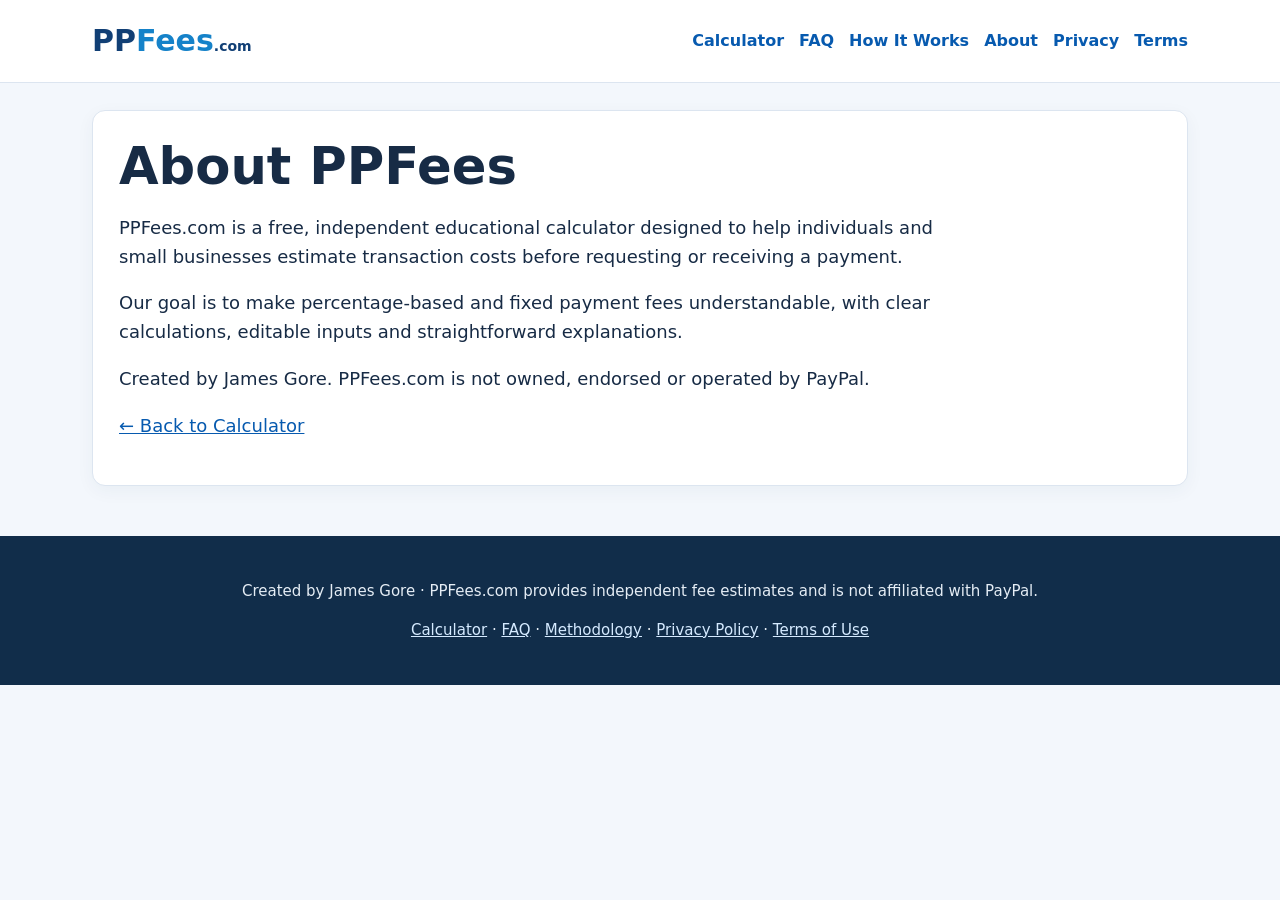
==== about.html @ de268a90 "Add files via upload" ====
<!doctype html><html lang="en"><head><meta charset="utf-8"><meta name="viewport" content="width=device-width,initial-scale=1"><meta name="description" content="About the independent PPFees fee calculator"><title>About PPFees | PPFees.com</title><link rel="stylesheet" href="style.css"></head><body><header class="site-head"><div class="shell head-inner"><a class="brand" href="index.html">PP<span>Fees</span><small>.com</small></a><nav aria-label="Main navigation"><a href="index.html">Calculator</a><a href="faq.html">FAQ</a><a href="methodology.html">How It Works</a><a href="about.html">About</a><a href="privacy.html">Privacy</a><a href="terms.html">Terms</a></nav></div></header><main class="shell"><section class="content"><h1>About PPFees</h1><p>PPFees.com is a free, independent educational calculator designed to help individuals and small businesses estimate transaction costs before requesting or receiving a payment.</p><p>Our goal is to make percentage-based and fixed payment fees understandable, with clear calculations, editable inputs and straightforward explanations.</p><p>Created by James Gore. PPFees.com is not owned, endorsed or operated by PayPal.</p><p><a href="index.html">← Back to Calculator</a></p></section></main><footer><p>Created by James Gore · PPFees.com provides independent fee estimates and is not affiliated with PayPal.</p><p><a href="index.html">Calculator</a> · <a href="faq.html">FAQ</a> · <a href="methodology.html">Methodology</a> · <a href="privacy.html">Privacy Policy</a> · <a href="terms.html">Terms of Use</a></p></footer></body></html>
---- style.css ----
*{box-sizing:border-box}body{margin:0;font:18px/1.6 system-ui,-apple-system,BlinkMacSystemFont,"Segoe UI",sans-serif;color:#172b45;background:#f3f7fc}a{color:#075aaf}a:hover{text-decoration-thickness:2px}.shell{max-width:1140px;margin:auto;padding:0 22px}.site-head{background:#fff;border-bottom:1px solid #dce5f0}.head-inner{display:flex;align-items:center;justify-content:space-between;gap:22px;flex-wrap:wrap;padding-top:17px;padding-bottom:17px}.brand{text-decoration:none;color:#113f75;font-size:30px;font-weight:800}.brand span{color:#1582c9}.brand small{font-size:14px}nav{display:flex;flex-wrap:wrap;gap:15px}nav a{text-decoration:none;font-size:16px;font-weight:600}.hero{padding:45px 0 24px}.eyebrow{color:#075aaf;font-weight:700;text-transform:uppercase;letter-spacing:.08em;font-size:14px}h1{font-size:clamp(32px,4vw,52px);line-height:1.15;margin:0 0 16px}h2{font-size:27px;line-height:1.3}h3{font-size:22px}.hero p{max-width:900px}.note{padding:15px 18px;background:#e8f3fd;border-left:4px solid #1680c2;border-radius:4px}.layout{display:grid;grid-template-columns:1fr 1fr;gap:24px;align-items:start}.panel,.content{background:#fff;padding:26px;border:1px solid #dce5f0;border-radius:13px;box-shadow:0 5px 18px #173b5e0c}.panel h2{margin-top:0}label{display:block;font-weight:700;margin:17px 0 7px}input,select{width:100%;padding:12px 13px;font:inherit;color:#172b45;border:1px solid #94aac0;border-radius:8px;background:#fff}.two{display:grid;grid-template-columns:1fr 1fr;gap:15px}button{margin-top:20px;padding:12px 19px;border:0;border-radius:8px;background:#0865b1;color:#fff;font:inherit;font-weight:700;cursor:pointer}button.secondary{background:#e6f0f8;color:#124a7c;margin-left:8px}button:hover{filter:brightness(.93)}.small{font-size:15px;color:#52667d}.result-primary{background:#0b4275;color:#fff;border-radius:10px;padding:23px;margin-bottom:17px}.result-primary span{display:block}.result-primary strong{display:block;font-size:38px;line-height:1.3}.result dl{margin:0}.result dl div{display:flex;justify-content:space-between;gap:15px;border-bottom:1px solid #e0e7ef;padding:11px 0}.result dd{font-weight:750;margin:0;text-align:right;white-space:nowrap}.error{color:#a11d20;font-weight:700}.content{margin:27px 0 50px}.content p,.content li{max-width:850px}footer{background:#112d4a;color:#e5edf5;text-align:center;padding:28px 20px;font-size:15px}footer a{color:#d5eaff}@media(max-width:760px){.layout{grid-template-columns:1fr}.two{grid-template-columns:1fr}.panel{padding:20px}.head-inner{align-items:start}nav{gap:12px}.result-primary strong{font-size:32px}button.secondary{margin-left:0}}
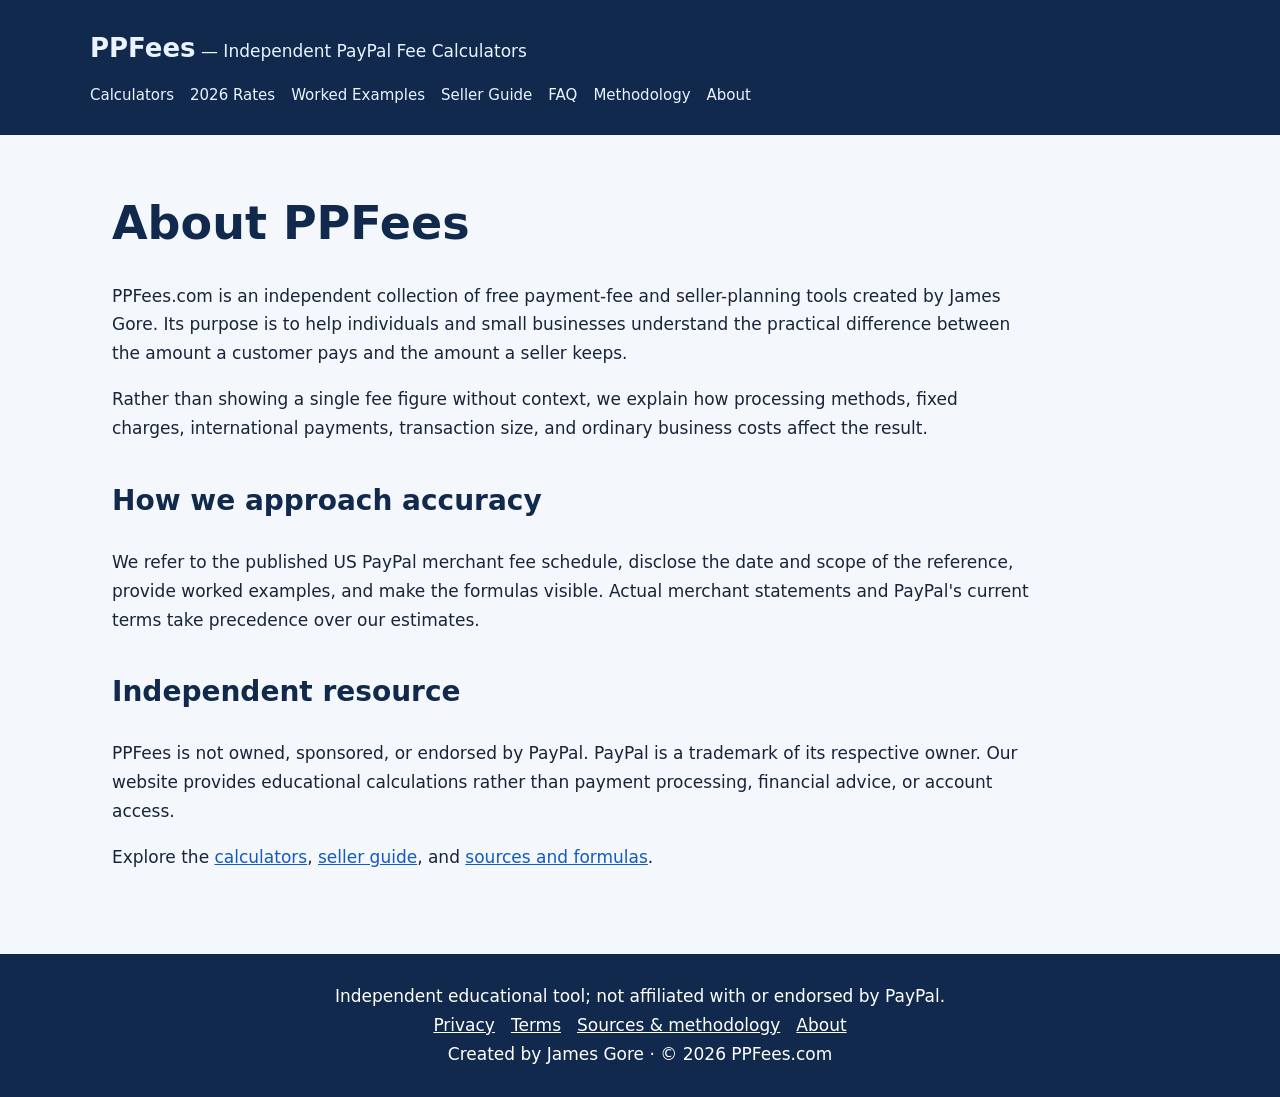
==== commit 51698228: "Add files via upload" ====
--- a/about.html
+++ b/about.html
@@ -1 +1 @@
-<!doctype html><html lang="en"><head><meta charset="utf-8"><meta name="viewport" content="width=device-width,initial-scale=1"><meta name="description" content="About the independent PPFees fee calculator"><title>About PPFees | PPFees.com</title><link rel="stylesheet" href="style.css"></head><body><header class="site-head"><div class="shell head-inner"><a class="brand" href="index.html">PP<span>Fees</span><small>.com</small></a><nav aria-label="Main navigation"><a href="index.html">Calculator</a><a href="faq.html">FAQ</a><a href="methodology.html">How It Works</a><a href="about.html">About</a><a href="privacy.html">Privacy</a><a href="terms.html">Terms</a></nav></div></header><main class="shell"><section class="content"><h1>About PPFees</h1><p>PPFees.com is a free, independent educational calculator designed to help individuals and small businesses estimate transaction costs before requesting or receiving a payment.</p><p>Our goal is to make percentage-based and fixed payment fees understandable, with clear calculations, editable inputs and straightforward explanations.</p><p>Created by James Gore. PPFees.com is not owned, endorsed or operated by PayPal.</p><p><a href="index.html">← Back to Calculator</a></p></section></main><footer><p>Created by James Gore · PPFees.com provides independent fee estimates and is not affiliated with PayPal.</p><p><a href="index.html">Calculator</a> · <a href="faq.html">FAQ</a> · <a href="methodology.html">Methodology</a> · <a href="privacy.html">Privacy Policy</a> · <a href="terms.html">Terms of Use</a></p></footer></body></html>+<!doctype html><html lang="en"><head><meta charset="utf-8"><meta name="viewport" content="width=device-width,initial-scale=1"><meta name="theme-color" content="#10294d"><link rel="stylesheet" href="style.css"><link rel="canonical" href="https://ppfees.com/about.html"><meta name="description" content="About the independent PPFees calculator project and its purpose."><title>About PPFees | PPFees</title></head><body><header><a href="index.html"><strong>PPFees</strong> — Independent PayPal Fee Calculators</a><nav><a href="index.html">Calculators</a> <a href="rates.html">2026 Rates</a> <a href="examples.html">Worked Examples</a> <a href="guide.html">Seller Guide</a> <a href="faq.html">FAQ</a> <a href="methodology.html">Methodology</a> <a href="about.html">About</a></nav></header><main><h1>About PPFees</h1><p>PPFees.com is an independent collection of free payment-fee and seller-planning tools created by James Gore. Its purpose is to help individuals and small businesses understand the practical difference between the amount a customer pays and the amount a seller keeps.</p><p>Rather than showing a single fee figure without context, we explain how processing methods, fixed charges, international payments, transaction size, and ordinary business costs affect the result.</p><h2>How we approach accuracy</h2><p>We refer to the published US PayPal merchant fee schedule, disclose the date and scope of the reference, provide worked examples, and make the formulas visible. Actual merchant statements and PayPal's current terms take precedence over our estimates.</p><h2>Independent resource</h2><p>PPFees is not owned, sponsored, or endorsed by PayPal. PayPal is a trademark of its respective owner. Our website provides educational calculations rather than payment processing, financial advice, or account access.</p><p>Explore the <a href="index.html">calculators</a>, <a href="guide.html">seller guide</a>, and <a href="methodology.html">sources and formulas</a>.</p></main><footer><div>Independent educational tool; not affiliated with or endorsed by PayPal.</div><div><a href="privacy.html">Privacy</a><a href="terms.html">Terms</a><a href="methodology.html">Sources & methodology</a><a href="about.html">About</a></div><div>Created by James Gore · © 2026 PPFees.com</div></footer></body></html>
--- a/style.css
+++ b/style.css
@@ -1 +1 @@
-*{box-sizing:border-box}body{margin:0;font:18px/1.6 system-ui,-apple-system,BlinkMacSystemFont,"Segoe UI",sans-serif;color:#172b45;background:#f3f7fc}a{color:#075aaf}a:hover{text-decoration-thickness:2px}.shell{max-width:1140px;margin:auto;padding:0 22px}.site-head{background:#fff;border-bottom:1px solid #dce5f0}.head-inner{display:flex;align-items:center;justify-content:space-between;gap:22px;flex-wrap:wrap;padding-top:17px;padding-bottom:17px}.brand{text-decoration:none;color:#113f75;font-size:30px;font-weight:800}.brand span{color:#1582c9}.brand small{font-size:14px}nav{display:flex;flex-wrap:wrap;gap:15px}nav a{text-decoration:none;font-size:16px;font-weight:600}.hero{padding:45px 0 24px}.eyebrow{color:#075aaf;font-weight:700;text-transform:uppercase;letter-spacing:.08em;font-size:14px}h1{font-size:clamp(32px,4vw,52px);line-height:1.15;margin:0 0 16px}h2{font-size:27px;line-height:1.3}h3{font-size:22px}.hero p{max-width:900px}.note{padding:15px 18px;background:#e8f3fd;border-left:4px solid #1680c2;border-radius:4px}.layout{display:grid;grid-template-columns:1fr 1fr;gap:24px;align-items:start}.panel,.content{background:#fff;padding:26px;border:1px solid #dce5f0;border-radius:13px;box-shadow:0 5px 18px #173b5e0c}.panel h2{margin-top:0}label{display:block;font-weight:700;margin:17px 0 7px}input,select{width:100%;padding:12px 13px;font:inherit;color:#172b45;border:1px solid #94aac0;border-radius:8px;background:#fff}.two{display:grid;grid-template-columns:1fr 1fr;gap:15px}button{margin-top:20px;padding:12px 19px;border:0;border-radius:8px;background:#0865b1;color:#fff;font:inherit;font-weight:700;cursor:pointer}button.secondary{background:#e6f0f8;color:#124a7c;margin-left:8px}button:hover{filter:brightness(.93)}.small{font-size:15px;color:#52667d}.result-primary{background:#0b4275;color:#fff;border-radius:10px;padding:23px;margin-bottom:17px}.result-primary span{display:block}.result-primary strong{display:block;font-size:38px;line-height:1.3}.result dl{margin:0}.result dl div{display:flex;justify-content:space-between;gap:15px;border-bottom:1px solid #e0e7ef;padding:11px 0}.result dd{font-weight:750;margin:0;text-align:right;white-space:nowrap}.error{color:#a11d20;font-weight:700}.content{margin:27px 0 50px}.content p,.content li{max-width:850px}footer{background:#112d4a;color:#e5edf5;text-align:center;padding:28px 20px;font-size:15px}footer a{color:#d5eaff}@media(max-width:760px){.layout{grid-template-columns:1fr}.two{grid-template-columns:1fr}.panel{padding:20px}.head-inner{align-items:start}nav{gap:12px}.result-primary strong{font-size:32px}button.secondary{margin-left:0}}+*{box-sizing:border-box}body{margin:0;background:#f4f7fb;color:#18243a;font:17px/1.7 system-ui,-apple-system,Segoe UI,Arial,sans-serif}a{color:#135ac4}header{background:#10294d;color:white;padding:26px max(22px,calc((100vw - 1100px)/2))}header a{color:#eaf3ff;text-decoration:none}header strong{font-size:26px}nav{display:flex;gap:16px;flex-wrap:wrap;margin-top:13px;font-size:15px}main{max-width:1100px;margin:auto;padding:30px 22px 65px}h1{font-size:clamp(30px,4vw,46px);line-height:1.2;color:#10294d}h2{color:#10294d;margin-top:34px;font-size:28px}h3{color:#173f78}p{max-width:85ch}.lead{font-size:20px;color:#334965}.card{background:white;border:1px solid #dce5f0;border-radius:14px;padding:25px;margin:22px 0;box-shadow:0 5px 16px #142a4a0b}.grid{display:grid;grid-template-columns:repeat(auto-fit,minmax(250px,1fr));gap:16px}.grid .card{margin:0}.field{display:flex;flex-direction:column;gap:6px;margin:10px 0}label{font-weight:650}input,select{width:100%;padding:12px;font:inherit;border:1px solid #9caec6;border-radius:8px;background:white}button{padding:12px 20px;background:#1761ce;color:white;border:0;border-radius:9px;font:inherit;font-weight:700;cursor:pointer;margin:12px 7px 0 0}button.secondary{background:#385475}.result{background:#edf5ff;border-left:5px solid #1761ce;padding:18px;border-radius:8px;margin:18px 0}.result strong{font-size:24px;color:#10294d}.muted,small{color:#4e5e73}.pill{display:inline-block;background:#e7f1ff;color:#154a8e;padding:3px 10px;border-radius:18px;font-size:13px;font-weight:700}table{width:100%;border-collapse:collapse;background:white}td,th{border:1px solid #dbe4ef;padding:11px;text-align:left}th{background:#e8f0fa}footer{background:#10294d;color:white;padding:28px;text-align:center}footer a{color:white;margin:0 8px}.notice{background:#fff9e9;border-left:4px solid #e4a72a;padding:16px}.error{color:#a32626;font-weight:700}@media(max-width:600px){main{padding:20px 15px}header{padding:20px 15px}.card{padding:18px}body{font-size:17px}}
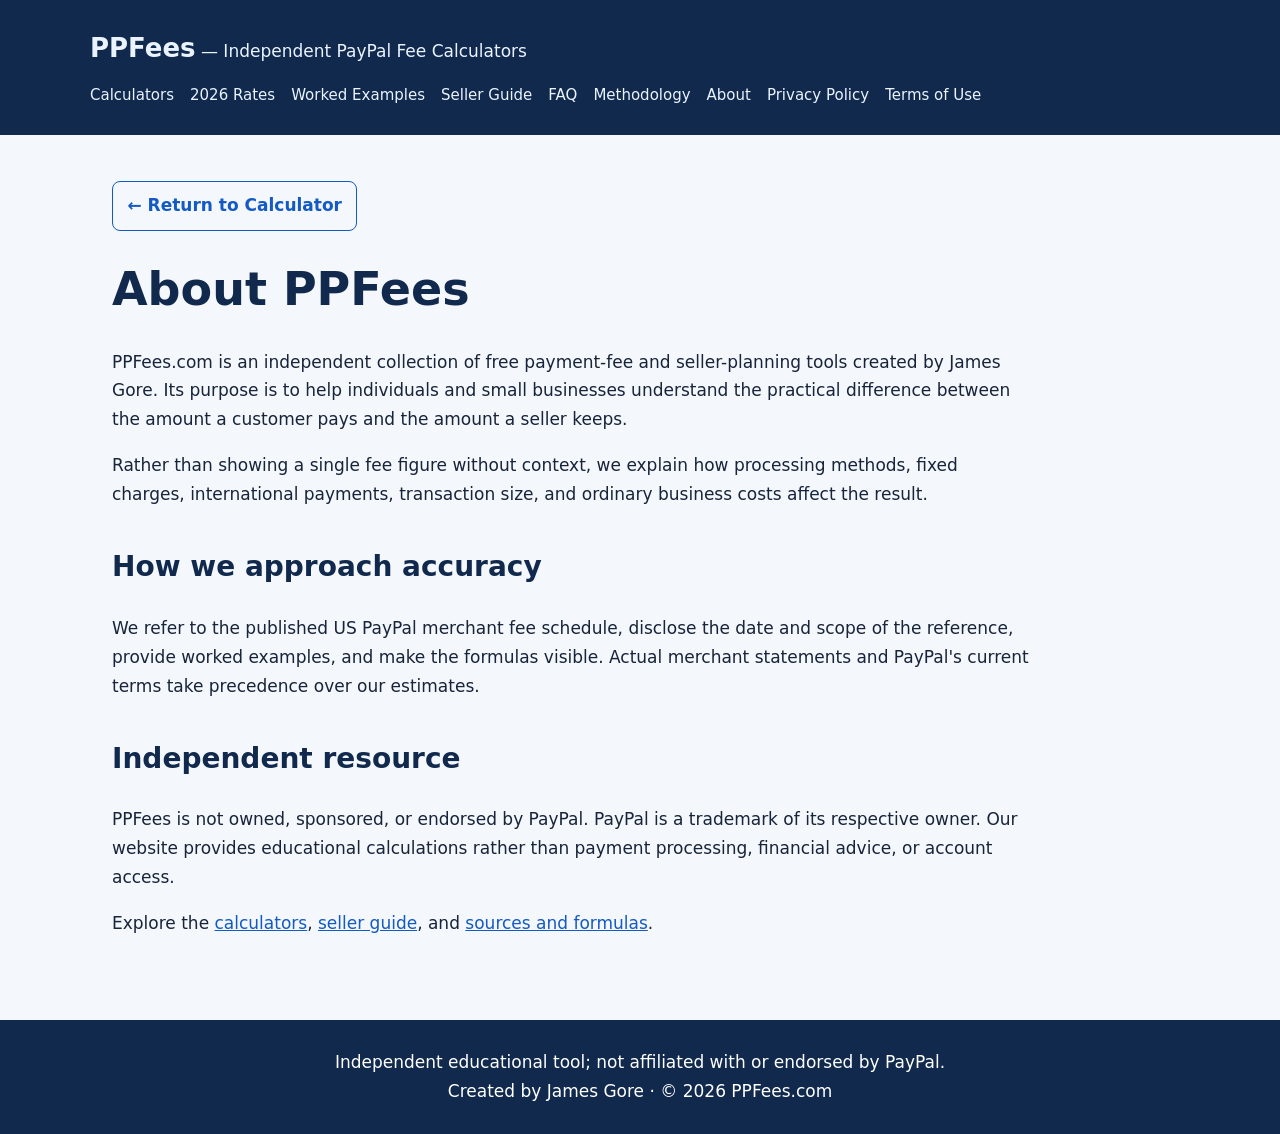
==== commit 69c8eca8: "Add files via upload" ====
--- a/about.html
+++ b/about.html
@@ -1 +1 @@
-<!doctype html><html lang="en"><head><meta charset="utf-8"><meta name="viewport" content="width=device-width,initial-scale=1"><meta name="theme-color" content="#10294d"><link rel="stylesheet" href="style.css"><link rel="canonical" href="https://ppfees.com/about.html"><meta name="description" content="About the independent PPFees calculator project and its purpose."><title>About PPFees | PPFees</title></head><body><header><a href="index.html"><strong>PPFees</strong> — Independent PayPal Fee Calculators</a><nav><a href="index.html">Calculators</a> <a href="rates.html">2026 Rates</a> <a href="examples.html">Worked Examples</a> <a href="guide.html">Seller Guide</a> <a href="faq.html">FAQ</a> <a href="methodology.html">Methodology</a> <a href="about.html">About</a></nav></header><main><h1>About PPFees</h1><p>PPFees.com is an independent collection of free payment-fee and seller-planning tools created by James Gore. Its purpose is to help individuals and small businesses understand the practical difference between the amount a customer pays and the amount a seller keeps.</p><p>Rather than showing a single fee figure without context, we explain how processing methods, fixed charges, international payments, transaction size, and ordinary business costs affect the result.</p><h2>How we approach accuracy</h2><p>We refer to the published US PayPal merchant fee schedule, disclose the date and scope of the reference, provide worked examples, and make the formulas visible. Actual merchant statements and PayPal's current terms take precedence over our estimates.</p><h2>Independent resource</h2><p>PPFees is not owned, sponsored, or endorsed by PayPal. PayPal is a trademark of its respective owner. Our website provides educational calculations rather than payment processing, financial advice, or account access.</p><p>Explore the <a href="index.html">calculators</a>, <a href="guide.html">seller guide</a>, and <a href="methodology.html">sources and formulas</a>.</p></main><footer><div>Independent educational tool; not affiliated with or endorsed by PayPal.</div><div><a href="privacy.html">Privacy</a><a href="terms.html">Terms</a><a href="methodology.html">Sources & methodology</a><a href="about.html">About</a></div><div>Created by James Gore · © 2026 PPFees.com</div></footer></body></html>+<!doctype html><html lang="en"><head><meta charset="utf-8"><meta name="viewport" content="width=device-width,initial-scale=1"><meta name="theme-color" content="#10294d"><link rel="stylesheet" href="style.css"><link rel="canonical" href="https://ppfees.com/about.html"><meta name="description" content="About the independent PPFees calculator project and its purpose."><title>About PPFees | PPFees</title><script async src="https://pagead2.googlesyndication.com/pagead/js/adsbygoogle.js?client=ca-pub-5287196493103465" crossorigin="anonymous"></script></head><body><header><a href="index.html"><strong>PPFees</strong> — Independent PayPal Fee Calculators</a><nav><a href="index.html">Calculators</a> <a href="rates.html">2026 Rates</a> <a href="examples.html">Worked Examples</a> <a href="guide.html">Seller Guide</a> <a href="faq.html">FAQ</a> <a href="methodology.html">Methodology</a> <a href="about.html">About</a> <a href="privacy.html">Privacy Policy</a> <a href="terms.html">Terms of Use</a></nav></header><main><p class="return-link"><a href="index.html">← Return to Calculator</a></p><h1>About PPFees</h1><p>PPFees.com is an independent collection of free payment-fee and seller-planning tools created by James Gore. Its purpose is to help individuals and small businesses understand the practical difference between the amount a customer pays and the amount a seller keeps.</p><p>Rather than showing a single fee figure without context, we explain how processing methods, fixed charges, international payments, transaction size, and ordinary business costs affect the result.</p><h2>How we approach accuracy</h2><p>We refer to the published US PayPal merchant fee schedule, disclose the date and scope of the reference, provide worked examples, and make the formulas visible. Actual merchant statements and PayPal's current terms take precedence over our estimates.</p><h2>Independent resource</h2><p>PPFees is not owned, sponsored, or endorsed by PayPal. PayPal is a trademark of its respective owner. Our website provides educational calculations rather than payment processing, financial advice, or account access.</p><p>Explore the <a href="index.html">calculators</a>, <a href="guide.html">seller guide</a>, and <a href="methodology.html">sources and formulas</a>.</p></main><footer><div>Independent educational tool; not affiliated with or endorsed by PayPal.</div><div>Created by James Gore · © <span class="copyright-year">2026</span> PPFees.com</div></footer><script>document.querySelectorAll(".copyright-year").forEach(function(el){el.textContent=new Date().getFullYear();});</script></body></html>
--- a/style.css
+++ b/style.css
@@ -1 +1,5 @@
-*{box-sizing:border-box}body{margin:0;background:#f4f7fb;color:#18243a;font:17px/1.7 system-ui,-apple-system,Segoe UI,Arial,sans-serif}a{color:#135ac4}header{background:#10294d;color:white;padding:26px max(22px,calc((100vw - 1100px)/2))}header a{color:#eaf3ff;text-decoration:none}header strong{font-size:26px}nav{display:flex;gap:16px;flex-wrap:wrap;margin-top:13px;font-size:15px}main{max-width:1100px;margin:auto;padding:30px 22px 65px}h1{font-size:clamp(30px,4vw,46px);line-height:1.2;color:#10294d}h2{color:#10294d;margin-top:34px;font-size:28px}h3{color:#173f78}p{max-width:85ch}.lead{font-size:20px;color:#334965}.card{background:white;border:1px solid #dce5f0;border-radius:14px;padding:25px;margin:22px 0;box-shadow:0 5px 16px #142a4a0b}.grid{display:grid;grid-template-columns:repeat(auto-fit,minmax(250px,1fr));gap:16px}.grid .card{margin:0}.field{display:flex;flex-direction:column;gap:6px;margin:10px 0}label{font-weight:650}input,select{width:100%;padding:12px;font:inherit;border:1px solid #9caec6;border-radius:8px;background:white}button{padding:12px 20px;background:#1761ce;color:white;border:0;border-radius:9px;font:inherit;font-weight:700;cursor:pointer;margin:12px 7px 0 0}button.secondary{background:#385475}.result{background:#edf5ff;border-left:5px solid #1761ce;padding:18px;border-radius:8px;margin:18px 0}.result strong{font-size:24px;color:#10294d}.muted,small{color:#4e5e73}.pill{display:inline-block;background:#e7f1ff;color:#154a8e;padding:3px 10px;border-radius:18px;font-size:13px;font-weight:700}table{width:100%;border-collapse:collapse;background:white}td,th{border:1px solid #dbe4ef;padding:11px;text-align:left}th{background:#e8f0fa}footer{background:#10294d;color:white;padding:28px;text-align:center}footer a{color:white;margin:0 8px}.notice{background:#fff9e9;border-left:4px solid #e4a72a;padding:16px}.error{color:#a32626;font-weight:700}@media(max-width:600px){main{padding:20px 15px}header{padding:20px 15px}.card{padding:18px}body{font-size:17px}}+*{box-sizing:border-box}body{margin:0;background:#f4f7fb;color:#18243a;font:17px/1.7 system-ui,-apple-system,Segoe UI,Arial,sans-serif}a{color:#135ac4}header{background:#10294d;color:white;padding:26px max(22px,calc((100vw - 1100px)/2))}header a{color:#eaf3ff;text-decoration:none}header strong{font-size:26px}nav{display:flex;gap:16px;flex-wrap:wrap;margin-top:13px;font-size:15px}main{max-width:1100px;margin:auto;padding:30px 22px 65px}h1{font-size:clamp(30px,4vw,46px);line-height:1.2;color:#10294d}h2{color:#10294d;margin-top:34px;font-size:28px}h3{color:#173f78}p{max-width:85ch}.lead{font-size:20px;color:#334965}.card{background:white;border:1px solid #dce5f0;border-radius:14px;padding:25px;margin:22px 0;box-shadow:0 5px 16px #142a4a0b}.grid{display:grid;grid-template-columns:repeat(auto-fit,minmax(250px,1fr));gap:16px}.grid .card{margin:0}.field{display:flex;flex-direction:column;gap:6px;margin:10px 0}label{font-weight:650}input,select{width:100%;padding:12px;font:inherit;border:1px solid #9caec6;border-radius:8px;background:white}button{padding:12px 20px;background:#1761ce;color:white;border:0;border-radius:9px;font:inherit;font-weight:700;cursor:pointer;margin:12px 7px 0 0}button.secondary{background:#385475}.result{background:#edf5ff;border-left:5px solid #1761ce;padding:18px;border-radius:8px;margin:18px 0}.result strong{font-size:24px;color:#10294d}.muted,small{color:#4e5e73}.pill{display:inline-block;background:#e7f1ff;color:#154a8e;padding:3px 10px;border-radius:18px;font-size:13px;font-weight:700}table{width:100%;border-collapse:collapse;background:white}td,th{border:1px solid #dbe4ef;padding:11px;text-align:left}th{background:#e8f0fa}footer{background:#10294d;color:white;padding:28px;text-align:center}footer a{color:white;margin:0 8px}.notice{background:#fff9e9;border-left:4px solid #e4a72a;padding:16px}.error{color:#a32626;font-weight:700}@media(max-width:600px){main{padding:20px 15px}header{padding:20px 15px}.card{padding:18px}body{font-size:17px}}
+/* Accessible, responsive original result visualizations */
+.chart-panel{margin:1.2rem 0;padding:1.1rem;background:#f3f7fc;border:1px solid #dbe6f2;border-radius:14px}.chart-panel h3{margin:.1rem 0 .4rem}.chart-hint{font-size:.93rem;color:#41556b;margin:.2rem 0 .85rem}.stacked{height:28px;width:100%;display:flex;border-radius:9px;overflow:hidden;background:#e2e8f0}.stack-net{background:#157f70}.stack-fee{background:#e6a23c}.chart-legend{display:flex;gap:1.2rem;flex-wrap:wrap;margin-top:.7rem;font-size:.95rem}.chart-legend span{display:inline-flex;align-items:center;gap:.35rem}.dot{display:inline-block;width:12px;height:12px;border-radius:3px}.dot-net{background:#157f70}.dot-fee{background:#e6a23c}.bar-row{display:grid;grid-template-columns:minmax(125px,1.2fr) minmax(80px,2fr) minmax(60px,.7fr);gap:.6rem;align-items:center;margin:.7rem 0;font-size:.9rem}.bar-label{overflow-wrap:anywhere}.bar-track{height:18px;background:#dfe8f2;border-radius:5px;overflow:hidden}.bar-fill{display:block;height:100%;background:#2563a5;border-radius:5px}.bar-row strong{text-align:right;font-variant-numeric:tabular-nums}@media(max-width:500px){.bar-row{grid-template-columns:minmax(85px,1fr) minmax(65px,1fr) auto;gap:.35rem;font-size:.78rem}.chart-panel{padding:.7rem}}
+
+.return-link{margin:1rem 0 1.5rem;font-weight:700}.return-link a{display:inline-block;padding:.6rem .9rem;border:1px solid currentColor;border-radius:8px;text-decoration:none}.return-link a:hover{text-decoration:underline}
